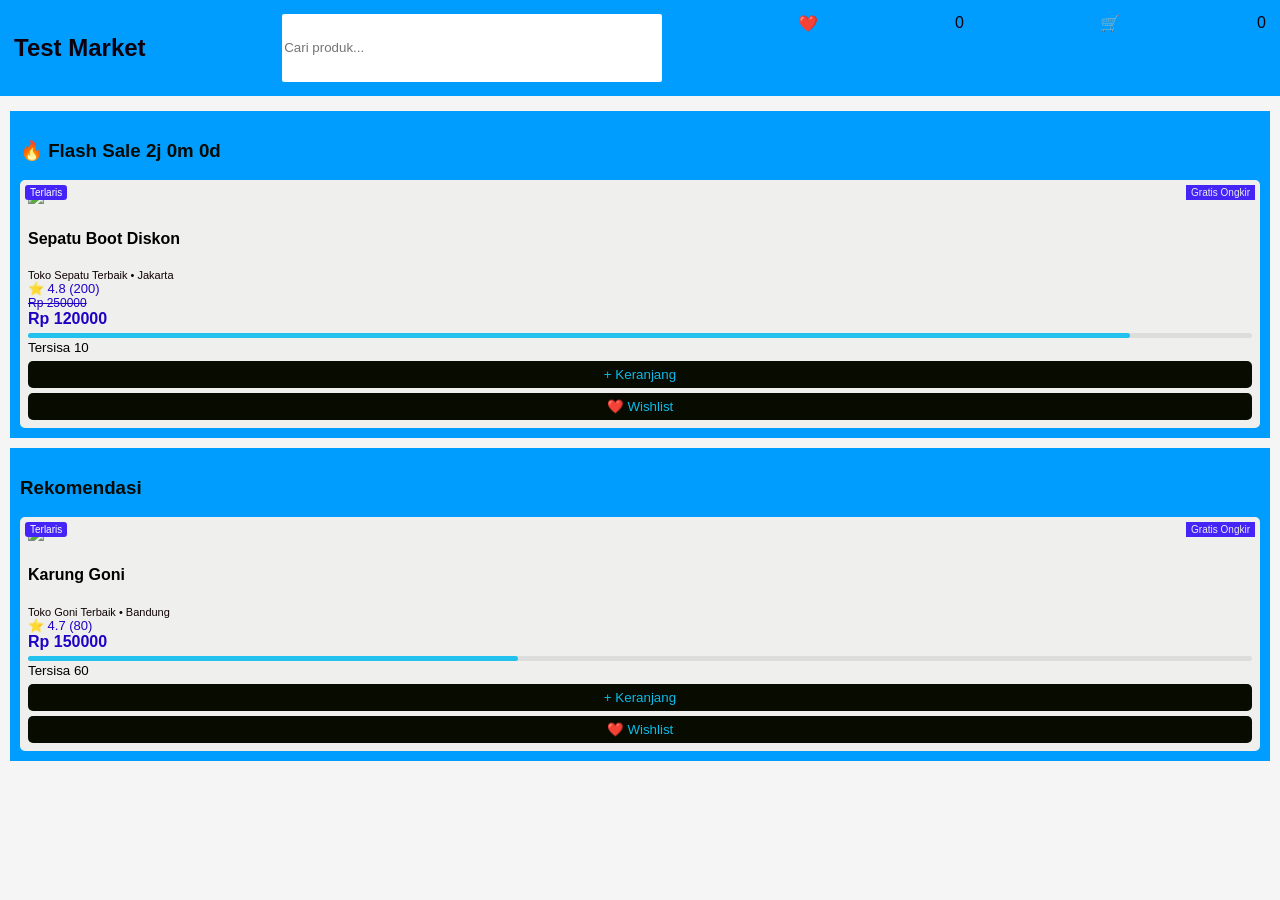
==== index.html @ a857ba68 "program IT" ====
<!DOCTYPE html>
<html lang="id">
<head>
<meta charset="UTF-8">
<title>Test Market</title>

<style>
body {
  margin: 0;
  font-family: Arial;
  background: #f5f5f5;
}

/* NAVBAR */
header {
  background:  rgb(0, 157, 255);
  color: rgb(12, 1, 12);
  padding: 14px;
  display: flex;
  justify-content: space-between;
}

header input {
  width: 30%;
  padding: 2px;
  border-radius: 2px;
  border: none;
}

/* BANNER */
.banner {
  height: 5px;
  background: url('https://via.placeholder.com/800x150') center/cover;
}

/* SECTION */
.section {
  background: rgb(0, 157, 255);
  margin: 10px;
  padding: 10px;
}

.section h3 {
  color: #040b05;
}

/* GRID */
.products {
  display: grid;
  grid-template-columns: repeat(auto-fit, minmax(160px,1fr));
  gap: 10px;
}

/* CARD */
.card {
  background: rgb(239, 240, 237);
  padding: 8px;
  border-radius: 5px;
  position: relative;
}

.card img {
  width: 100%;
}

/* BADGE */
.badge {
  position: absolute;
  top: 5px;
  left: 5px;
  background:  rgb(68, 36, 247);
  color: white;
  font-size: 10px;
  padding: 2px 5px;
  border-radius: 3px;
}

.badge2 {
  position: absolute;
  top: 5px;
  right: 5px;
  background: rgb(68, 36, 247);
  color: rgb(233, 235, 233);
  font-size: 10px;
  padding: 2px 5px;
}

/* PRICE */
.price {
  color: rgb(31, 2, 196);
  font-weight: bold;
}

.old {
  text-decoration: line-through;
  color:rgb(31, 2, 196);
  font-size: 12px;
}

/* RATING */
.rating {
  color: rgb(31, 2, 196);
  font-size: 13px;
}

/* STORE */
.store {
  font-size: 11px;
  color: rgb(14, 1, 1);
}

/* PROGRESS BAR */
.bar {
  background: #ddd;
  height: 5px;
  border-radius: 5px;
  margin-top: 5px;
}

.fill {
  height: 5px;
  background:rgb(35, 193, 237);
  border-radius: 5px;
}

/* BUTTON */
button {
  width: 100%;
  padding: 6px;
  margin-top: 5px;
  border: none;
  background: rgb(8, 11, 0);
  color: rgb(11, 187, 236);
  border-radius: 5px;
  cursor: pointer;
}
</style>
</head>

<body>

<header>
  <h2>Test Market</h2>
  <input type="text" placeholder="Cari produk..." id="search">
  ❤️ <span id="wish">0</span>
  🛒 <span id="cart">0</span>
</header>

<div class="banner"></div>

<div class="section">
  <h3>🔥 Flash Sale <span id="timer"></span></h3>
  <div class="products" id="flash"></div>
</div>

<div class="section">
  <h3>Rekomendasi</h3>
  <div class="products" id="list"></div>
</div>

<script>
let cart=0, wish=0;

// DATA
const flashSale=[
{
 name:"Sepatu Boot Diskon",
 price:120000,
 old:250000,
 rating:4.8,
 review:200,
 sold:90,
 stock:100,
 store:"Toko Sepatu Terbaik",
 location:"Jakarta",
 img:"https://down-id.img.susercontent.com/file/id-11134207-7r992-lyjirx491d5n29"
}
];

const products=[
{
 name:"Karung Goni",
 price:150000,
 rating:4.7,
 review:80,
 sold:40,
 stock:100,
 store:"Toko Goni Terbaik",
 location:"Bandung",
 img:"https://media.istockphoto.com/photos/empty-burlap-sack-or-sackcloth-bag-isolated-on-white-background-picture-id1057471440?k=20&m=1057471440&s=612x612&w=0&h=LhvwWSQ-EMVgZAesMf1uem_DpA5dQbhX90WmKkYbWDY="
}
];

// RENDER
function show(data, el, flash=false){
 el.innerHTML="";
 data.forEach(p=>{
 let percent=(p.sold/p.stock)*100;

 el.innerHTML+=`
 <div class="card">

   <div class="badge">Terlaris</div>
   <div class="badge2">Gratis Ongkir</div>

   <img src="${p.img}">
   <h4>${p.name}</h4>

   <div class="store">${p.store} • ${p.location}</div>

   <div class="rating">⭐ ${p.rating} (${p.review})</div>

   ${flash ? `<div class="old">Rp ${p.old}</div>`:""}

   <div class="price">Rp ${p.price}</div>

   <div class="bar">
     <div class="fill" style="width:${percent}%"></div>
   </div>
   <small>Tersisa ${p.stock - p.sold}</small>

   <button onclick="addCart()">+ Keranjang</button>
   <button onclick="addWish()">❤️ Wishlist</button>

 </div>`;
 });
}

show(flashSale, document.getElementById("flash"), true);
show(products, document.getElementById("list"));

// CART & WISH
function addCart(){
 cart++;
 document.getElementById("cart").innerText=cart;
}
function addWish(){
 wish++;
 document.getElementById("wish").innerText=wish;
}

// SEARCH
document.getElementById("search").addEventListener("input",function(){
 let val=this.value.toLowerCase();
 let filter=products.filter(p=>p.name.toLowerCase().includes(val));
 show(filter,document.getElementById("list"));
});

// COUNTDOWN
let t=7200;
setInterval(()=>{
 let h=Math.floor(t/3600);
 let m=Math.floor((t%3600)/60);
 let s=t%60;
 document.getElementById("timer").innerText=`${h}j ${m}m ${s}d`;
 t--; if(t<0) t=7200;
},1000);
</script>

</body>
</html>
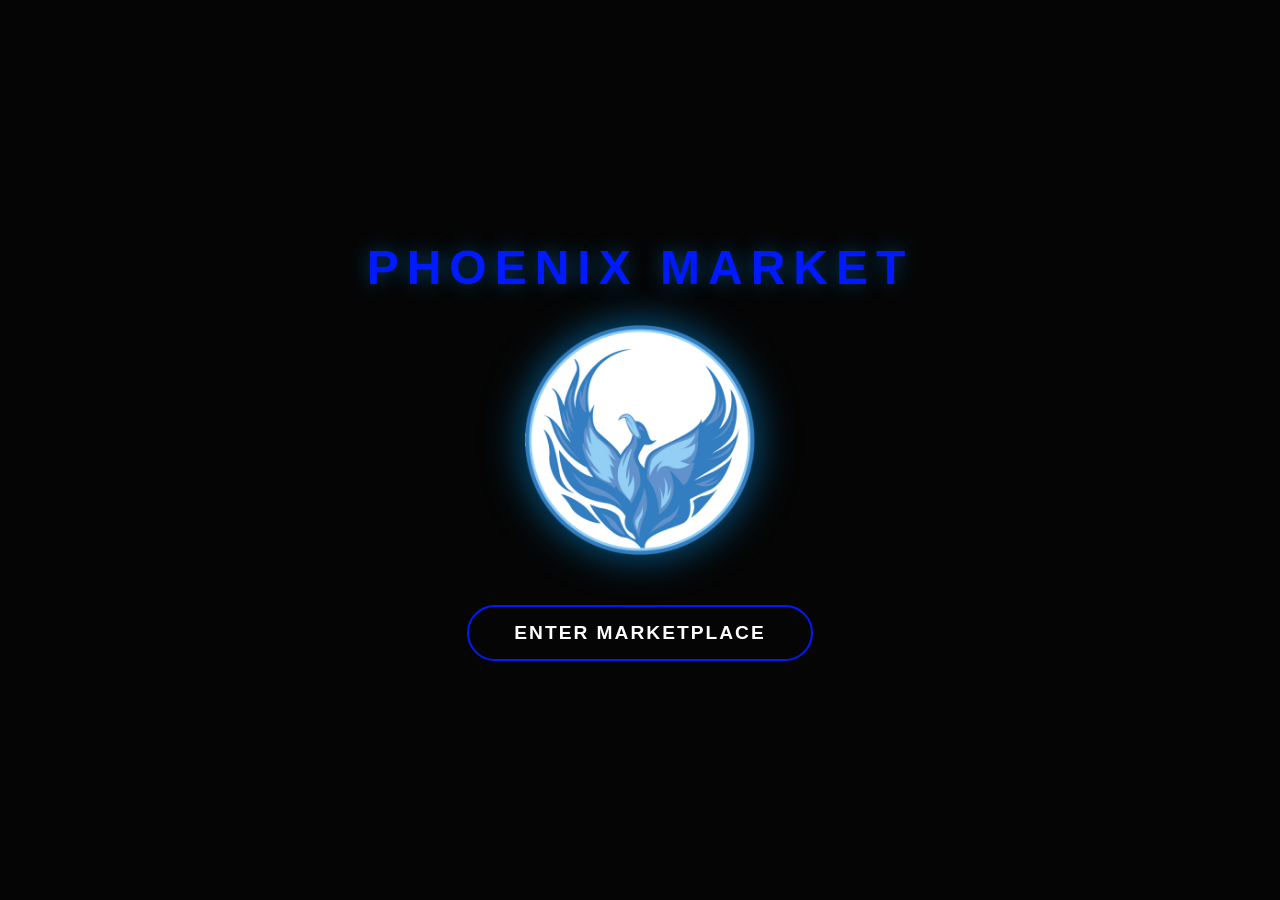
==== commit e847600f: "Rename IT-II-ZynXiz-Cover.html to index.html" ====
--- a/index.html
+++ b/index.html
@@ -1,261 +1,20 @@
-<!DOCTYPE html>
-<html lang="id">
-<head>
-<meta charset="UTF-8">
-<title>Test Market</title>
+<html>
 
-<style>
-body {
-  margin: 0;
-  font-family: Arial;
-  background: #f5f5f5;
-}
+    <head>
+        <meta charset="UTF-8">
+        <meta name="viewport" content="width=device-width, initial-scale=1.0">
+        <title>Phoenix | Online Shop</title>
+        <link rel="stylesheet" href="style2.css" />
+    </head>
 
-/* NAVBAR */
-header {
-  background:  rgb(0, 157, 255);
-  color: rgb(12, 1, 12);
-  padding: 14px;
-  display: flex;
-  justify-content: space-between;
-}
+    <body>
+        <div class="container">
+            <h1 class="title">Phoenix Market</h1>
+            <div class="container-content">
+                <img src="pngegg.png" class="img-content" width="230px" height="auto" />
+            </div>
+            <a href="IT-II-ZynXiz-Beranda.html" class="f-enter">Enter Marketplace</a>
+        </div>     
+    </body>
 
-header input {
-  width: 30%;
-  padding: 2px;
-  border-radius: 2px;
-  border: none;
-}
-
-/* BANNER */
-.banner {
-  height: 5px;
-  background: url('https://via.placeholder.com/800x150') center/cover;
-}
-
-/* SECTION */
-.section {
-  background: rgb(0, 157, 255);
-  margin: 10px;
-  padding: 10px;
-}
-
-.section h3 {
-  color: #040b05;
-}
-
-/* GRID */
-.products {
-  display: grid;
-  grid-template-columns: repeat(auto-fit, minmax(160px,1fr));
-  gap: 10px;
-}
-
-/* CARD */
-.card {
-  background: rgb(239, 240, 237);
-  padding: 8px;
-  border-radius: 5px;
-  position: relative;
-}
-
-.card img {
-  width: 100%;
-}
-
-/* BADGE */
-.badge {
-  position: absolute;
-  top: 5px;
-  left: 5px;
-  background:  rgb(68, 36, 247);
-  color: white;
-  font-size: 10px;
-  padding: 2px 5px;
-  border-radius: 3px;
-}
-
-.badge2 {
-  position: absolute;
-  top: 5px;
-  right: 5px;
-  background: rgb(68, 36, 247);
-  color: rgb(233, 235, 233);
-  font-size: 10px;
-  padding: 2px 5px;
-}
-
-/* PRICE */
-.price {
-  color: rgb(31, 2, 196);
-  font-weight: bold;
-}
-
-.old {
-  text-decoration: line-through;
-  color:rgb(31, 2, 196);
-  font-size: 12px;
-}
-
-/* RATING */
-.rating {
-  color: rgb(31, 2, 196);
-  font-size: 13px;
-}
-
-/* STORE */
-.store {
-  font-size: 11px;
-  color: rgb(14, 1, 1);
-}
-
-/* PROGRESS BAR */
-.bar {
-  background: #ddd;
-  height: 5px;
-  border-radius: 5px;
-  margin-top: 5px;
-}
-
-.fill {
-  height: 5px;
-  background:rgb(35, 193, 237);
-  border-radius: 5px;
-}
-
-/* BUTTON */
-button {
-  width: 100%;
-  padding: 6px;
-  margin-top: 5px;
-  border: none;
-  background: rgb(8, 11, 0);
-  color: rgb(11, 187, 236);
-  border-radius: 5px;
-  cursor: pointer;
-}
-</style>
-</head>
-
-<body>
-
-<header>
-  <h2>Test Market</h2>
-  <input type="text" placeholder="Cari produk..." id="search">
-  ❤️ <span id="wish">0</span>
-  🛒 <span id="cart">0</span>
-</header>
-
-<div class="banner"></div>
-
-<div class="section">
-  <h3>🔥 Flash Sale <span id="timer"></span></h3>
-  <div class="products" id="flash"></div>
-</div>
-
-<div class="section">
-  <h3>Rekomendasi</h3>
-  <div class="products" id="list"></div>
-</div>
-
-<script>
-let cart=0, wish=0;
-
-// DATA
-const flashSale=[
-{
- name:"Sepatu Boot Diskon",
- price:120000,
- old:250000,
- rating:4.8,
- review:200,
- sold:90,
- stock:100,
- store:"Toko Sepatu Terbaik",
- location:"Jakarta",
- img:"https://down-id.img.susercontent.com/file/id-11134207-7r992-lyjirx491d5n29"
-}
-];
-
-const products=[
-{
- name:"Karung Goni",
- price:150000,
- rating:4.7,
- review:80,
- sold:40,
- stock:100,
- store:"Toko Goni Terbaik",
- location:"Bandung",
- img:"https://media.istockphoto.com/photos/empty-burlap-sack-or-sackcloth-bag-isolated-on-white-background-picture-id1057471440?k=20&m=1057471440&s=612x612&w=0&h=LhvwWSQ-EMVgZAesMf1uem_DpA5dQbhX90WmKkYbWDY="
-}
-];
-
-// RENDER
-function show(data, el, flash=false){
- el.innerHTML="";
- data.forEach(p=>{
- let percent=(p.sold/p.stock)*100;
-
- el.innerHTML+=`
- <div class="card">
-
-   <div class="badge">Terlaris</div>
-   <div class="badge2">Gratis Ongkir</div>
-
-   <img src="${p.img}">
-   <h4>${p.name}</h4>
-
-   <div class="store">${p.store} • ${p.location}</div>
-
-   <div class="rating">⭐ ${p.rating} (${p.review})</div>
-
-   ${flash ? `<div class="old">Rp ${p.old}</div>`:""}
-
-   <div class="price">Rp ${p.price}</div>
-
-   <div class="bar">
-     <div class="fill" style="width:${percent}%"></div>
-   </div>
-   <small>Tersisa ${p.stock - p.sold}</small>
-
-   <button onclick="addCart()">+ Keranjang</button>
-   <button onclick="addWish()">❤️ Wishlist</button>
-
- </div>`;
- });
-}
-
-show(flashSale, document.getElementById("flash"), true);
-show(products, document.getElementById("list"));
-
-// CART & WISH
-function addCart(){
- cart++;
- document.getElementById("cart").innerText=cart;
-}
-function addWish(){
- wish++;
- document.getElementById("wish").innerText=wish;
-}
-
-// SEARCH
-document.getElementById("search").addEventListener("input",function(){
- let val=this.value.toLowerCase();
- let filter=products.filter(p=>p.name.toLowerCase().includes(val));
- show(filter,document.getElementById("list"));
-});
-
-// COUNTDOWN
-let t=7200;
-setInterval(()=>{
- let h=Math.floor(t/3600);
- let m=Math.floor((t%3600)/60);
- let s=t%60;
- document.getElementById("timer").innerText=`${h}j ${m}m ${s}d`;
- t--; if(t<0) t=7200;
-},1000);
-</script>
-
-</body>
-</html>+</html>
--- a/style2.css
+++ b/style2.css
@@ -0,0 +1,95 @@
+* { box-sizing: border-box;}
+:root {
+    --Utama: #001aff;
+    --Gelap: #050505;
+    --Gelap-2: #000;
+    --Text-Terang: #ffffff;
+    --Text-Abu: #b0b0b0
+}
+body {
+    margin: 0;
+    padding: 0;
+    background-color: var(--Gelap);
+    color: var(--Text-Terang);
+    font-family: 'Segoe UI', Tahoma, Geneva, Verdana, sans-serif;
+    height: 100vh;
+    display: flex;
+    justify-content: center;
+    align-items: center;
+}
+.container {
+    text-align: center;
+    display: flex;
+    flex-direction: column;
+    align-items: center;
+    gap: 30px;
+}
+.title {
+    font-size: 3rem;
+    font-weight: 800;
+    letter-spacing: 8px;
+    text-transform: uppercase;
+    color: var(--Utama);
+    margin: 0;
+    text-shadow: 0 0 20px rgba(0, 161, 255, 0.4);
+}
+.container-content {
+    width: 250px;
+    height: 250px;
+    background: url('https://placeholder.com') no-repeat center;
+    background-size: contain;
+    filter: drop-shadow(0 0 20px rgba(0, 161, 255, 0.6));
+    transition: transform 0.5s ease;
+}
+.container-content:hover {
+    transform: scale(1.05);
+}
+.f-enter {
+    padding: 15px 45px;
+    font-size: 1.2rem;
+    font-weight: bold;
+    color: var(--Text-Terang);
+    background: transparent;
+    border: 2px solid var(--Utama);
+    border-radius: 50px;
+    cursor: pointer;
+    text-transform: uppercase;
+    letter-spacing: 2px;
+    transition: all 0.3s ease;
+    text-decoration: none;
+}
+.f-enter:hover {
+    background-color: var(--Utama);
+    color: var(--Gelap-2);
+    box-shadow: 0 0 30px rgb(0, 161, 255, 0.6);
+}
+
+@media (max-width: 600px) {
+    .container {
+        gap: 20px;
+        padding: 0 20px;
+    }
+
+    .title {
+        font-size: clamp(1.8rem, 10vw, 2.5rem);
+        letter-spacing: 4px;
+    }
+
+    .container-content {
+        width: 200px;
+        height: 200px;
+    }
+
+    .img-content {
+        width: 180px;
+        height: auto;
+    }
+
+    .f-enter {
+        padding: 12px 30px;
+        font-size: 1rem;
+        letter-spacing: 1px;
+        width: 100%;
+        max-width: 280px;
+    }
+}
